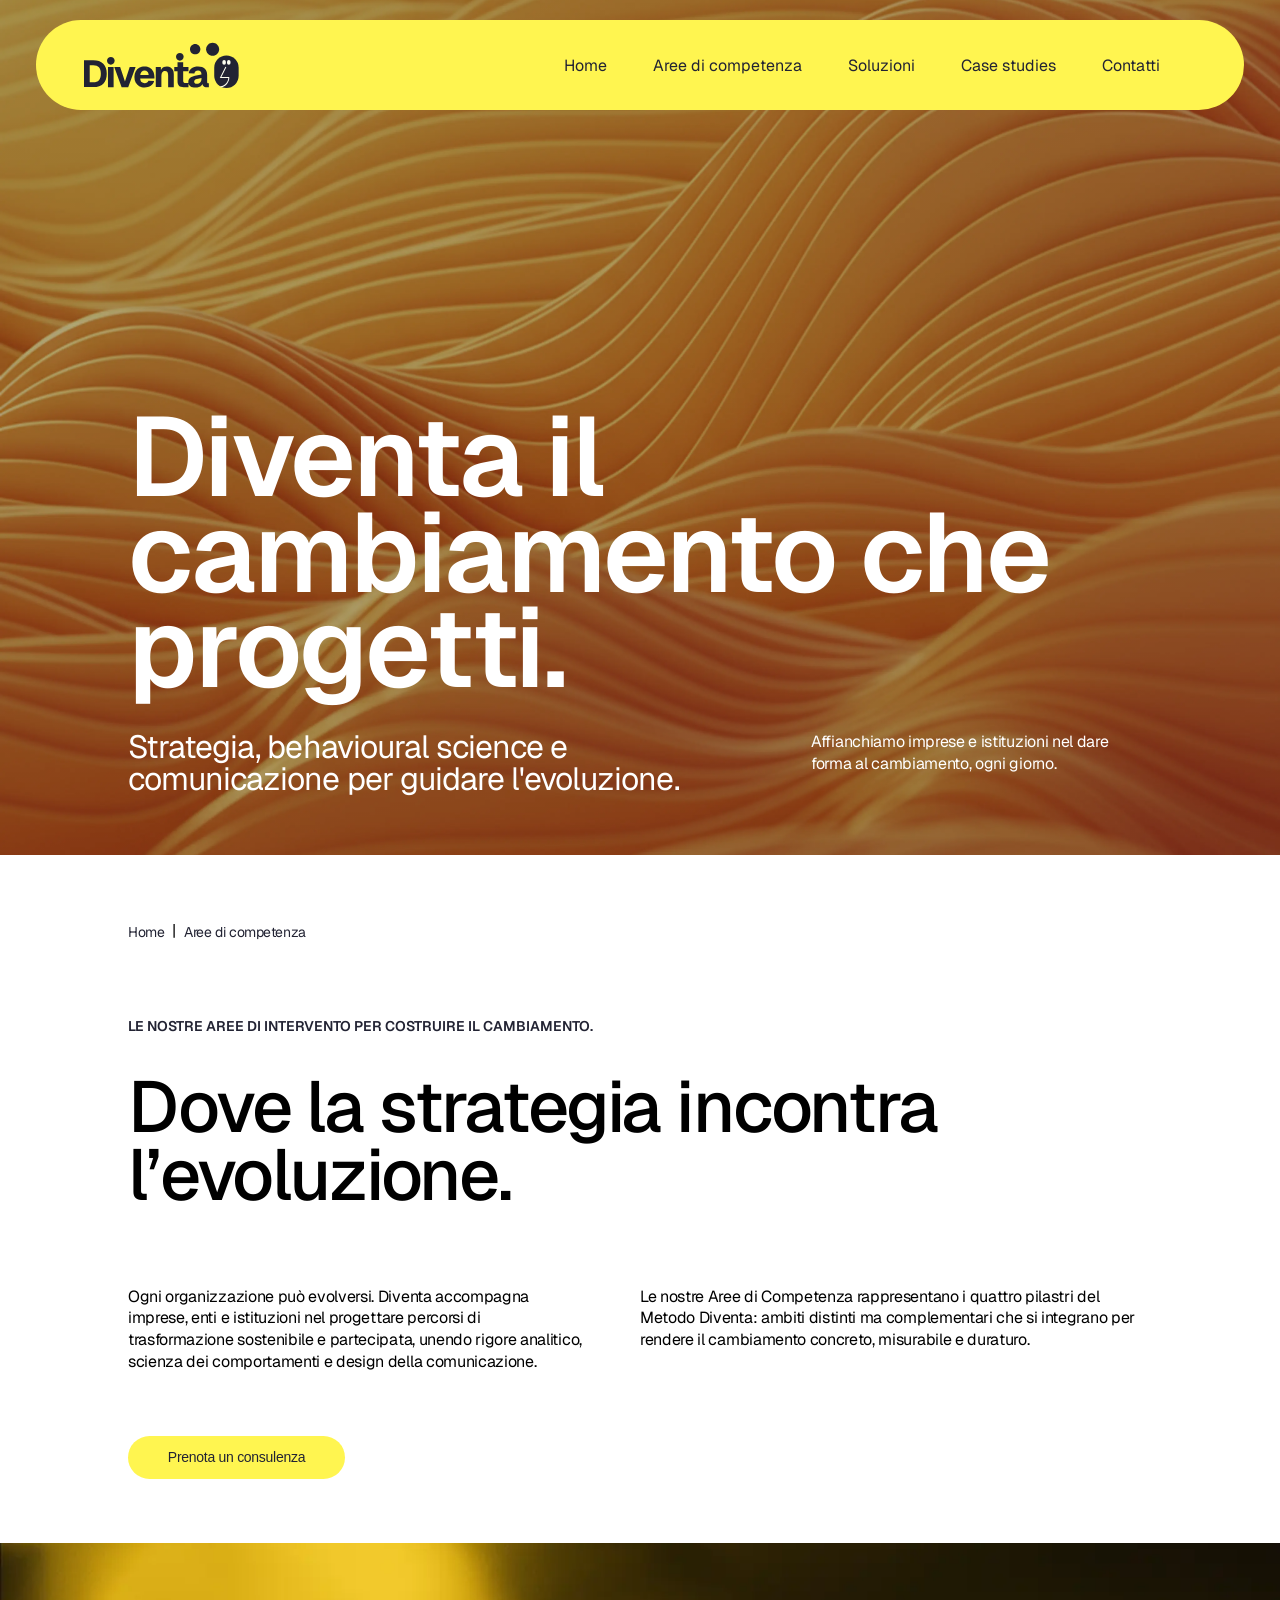
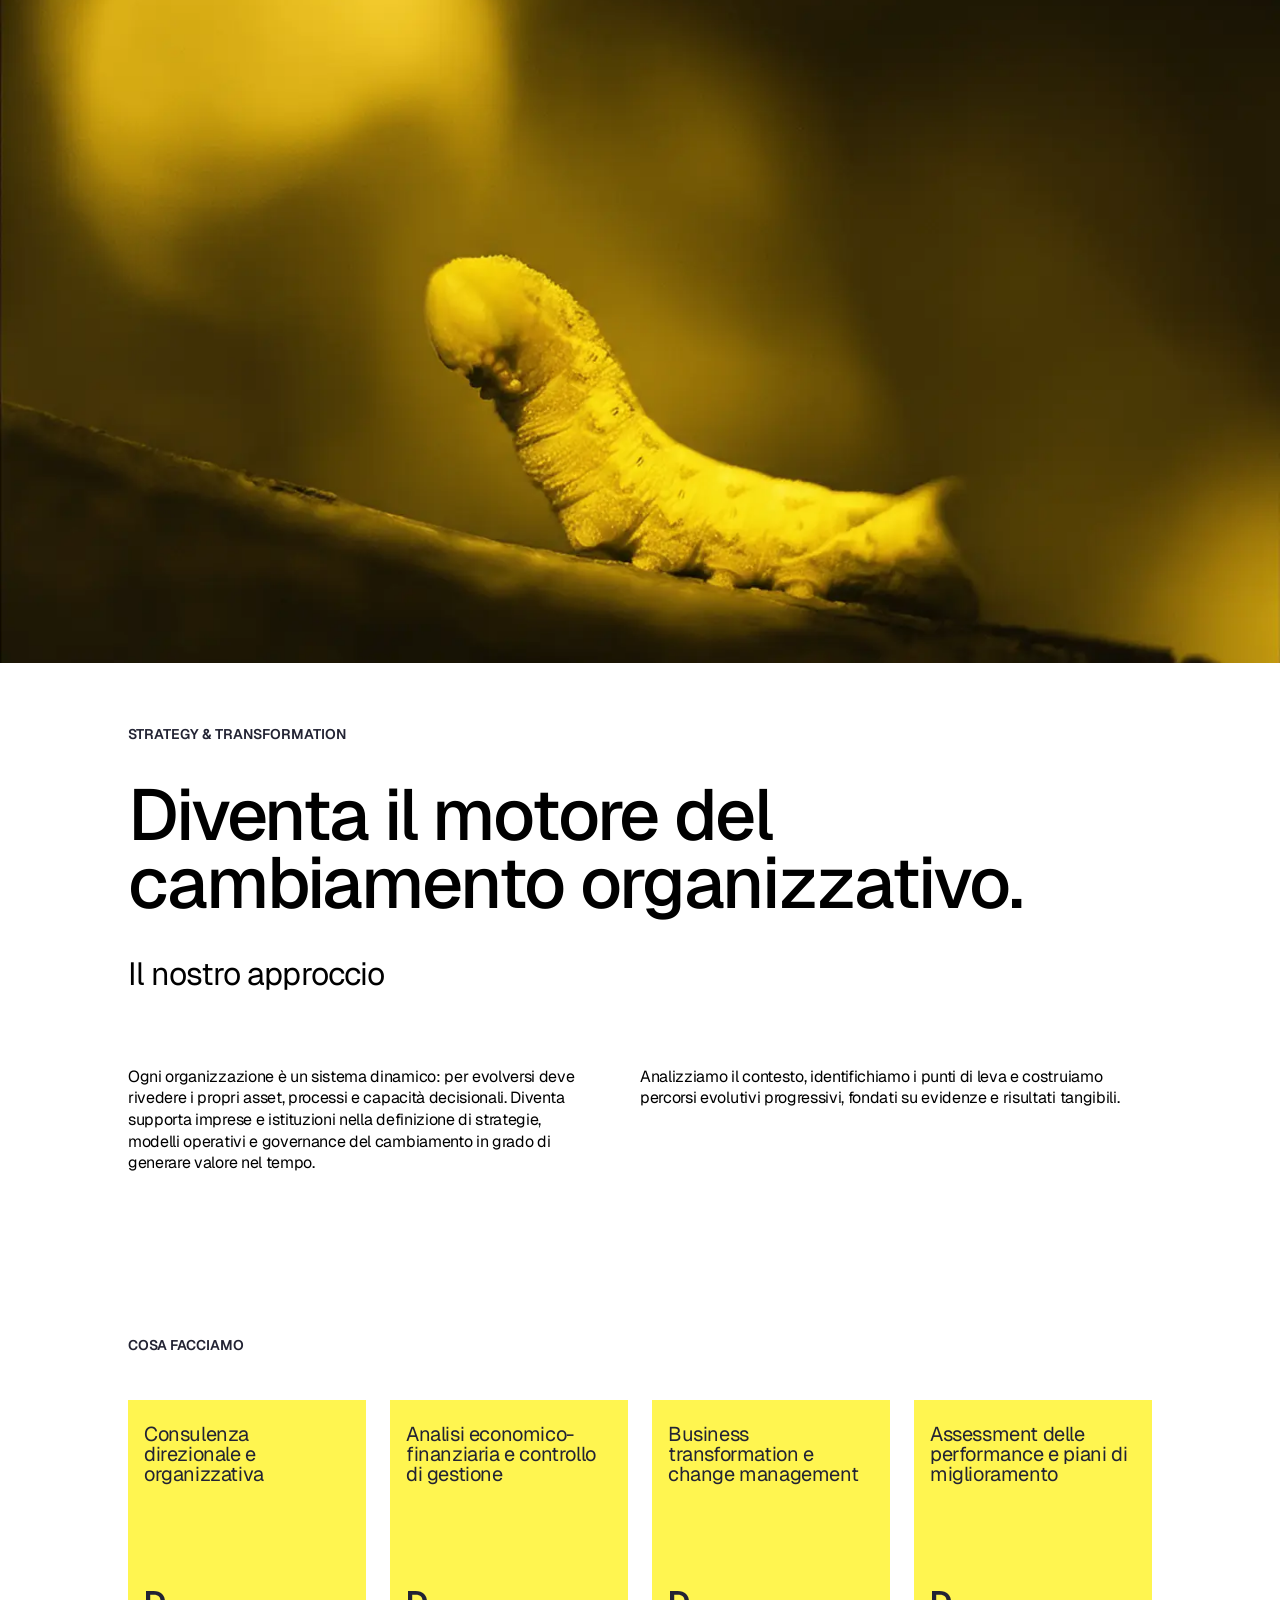
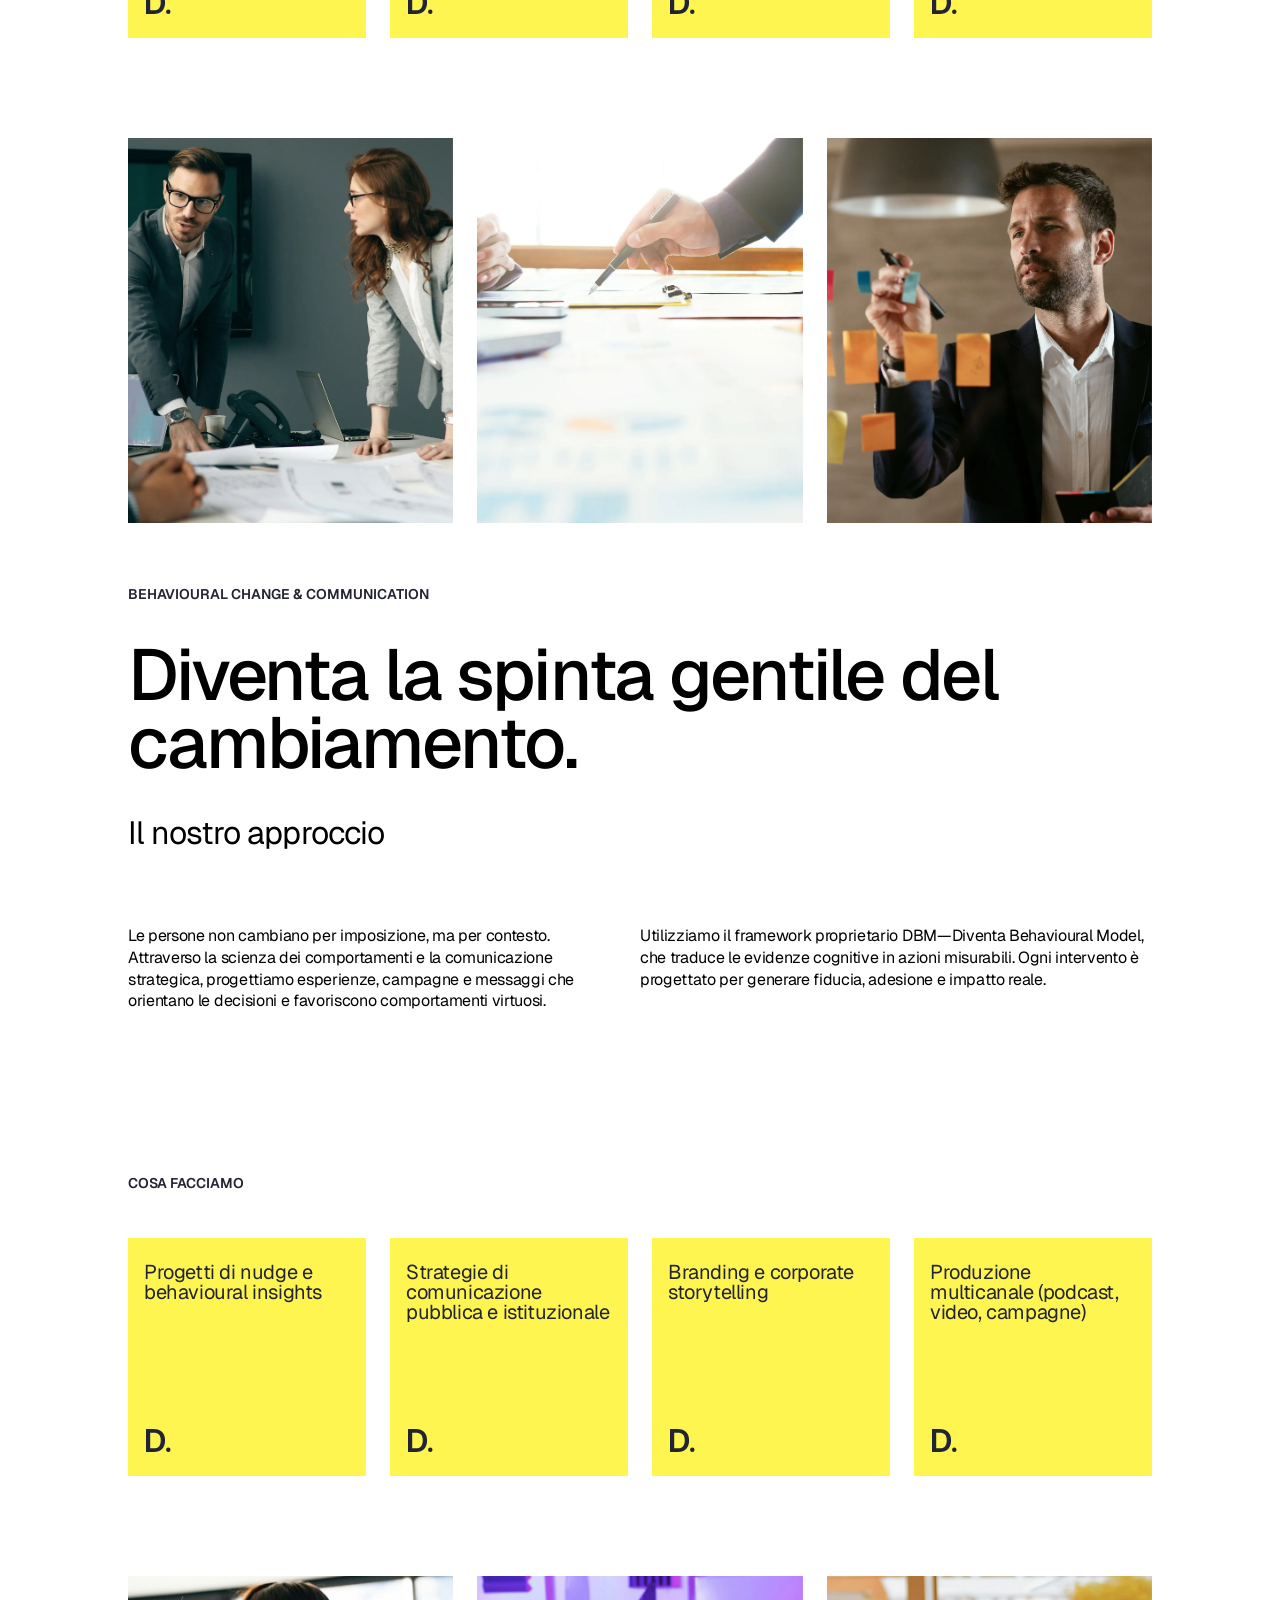
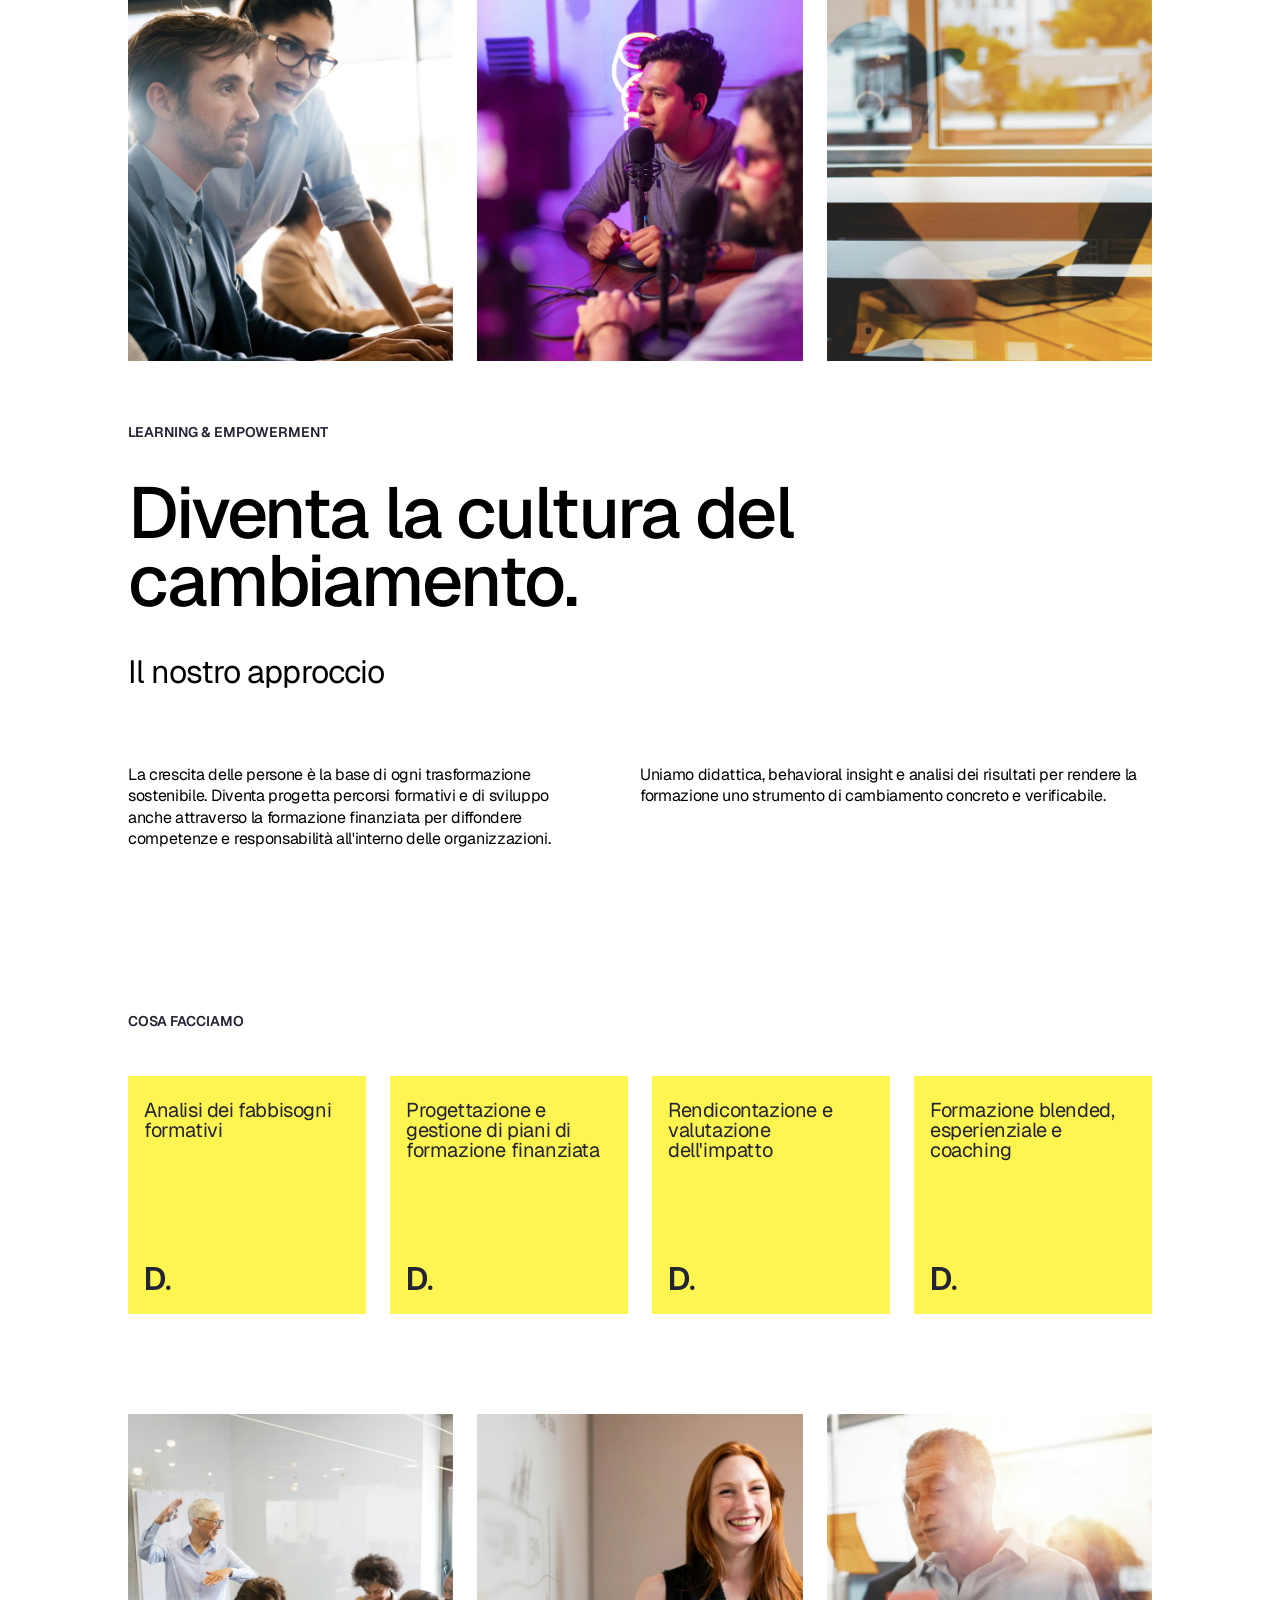
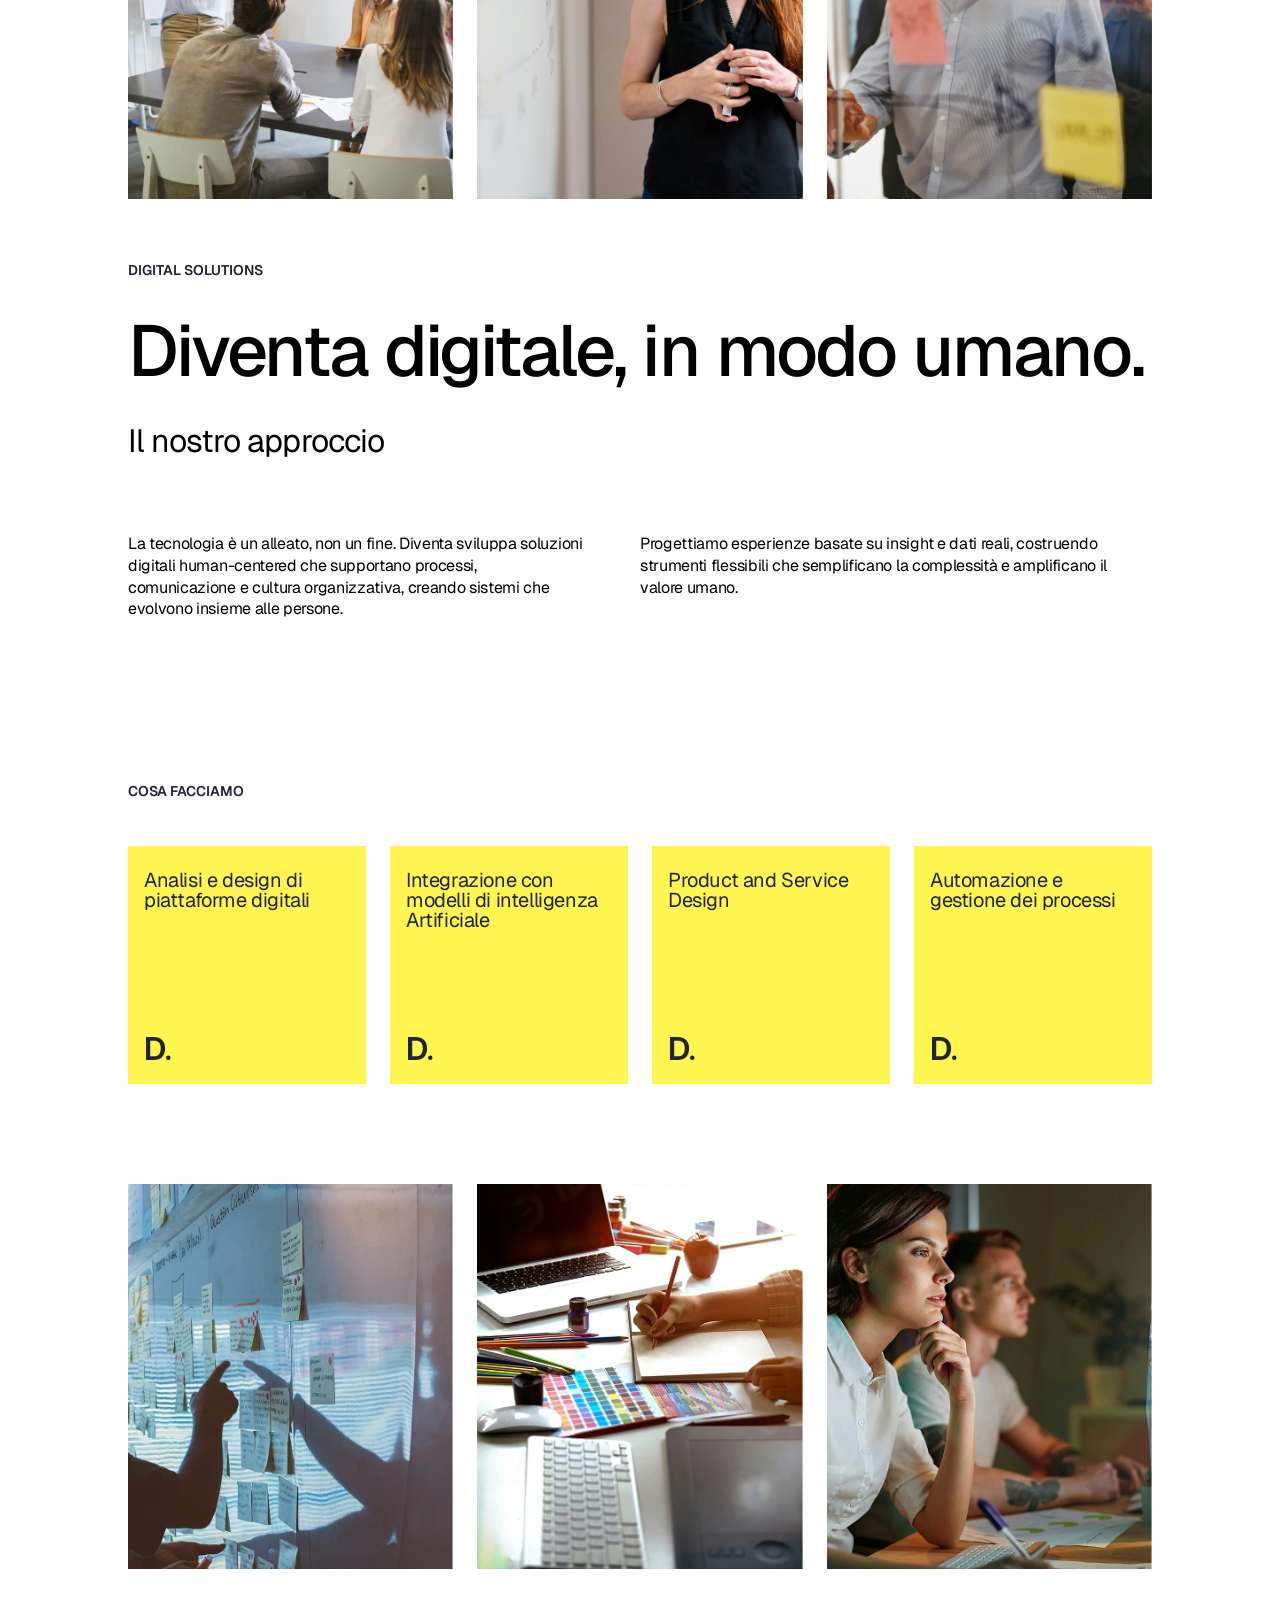
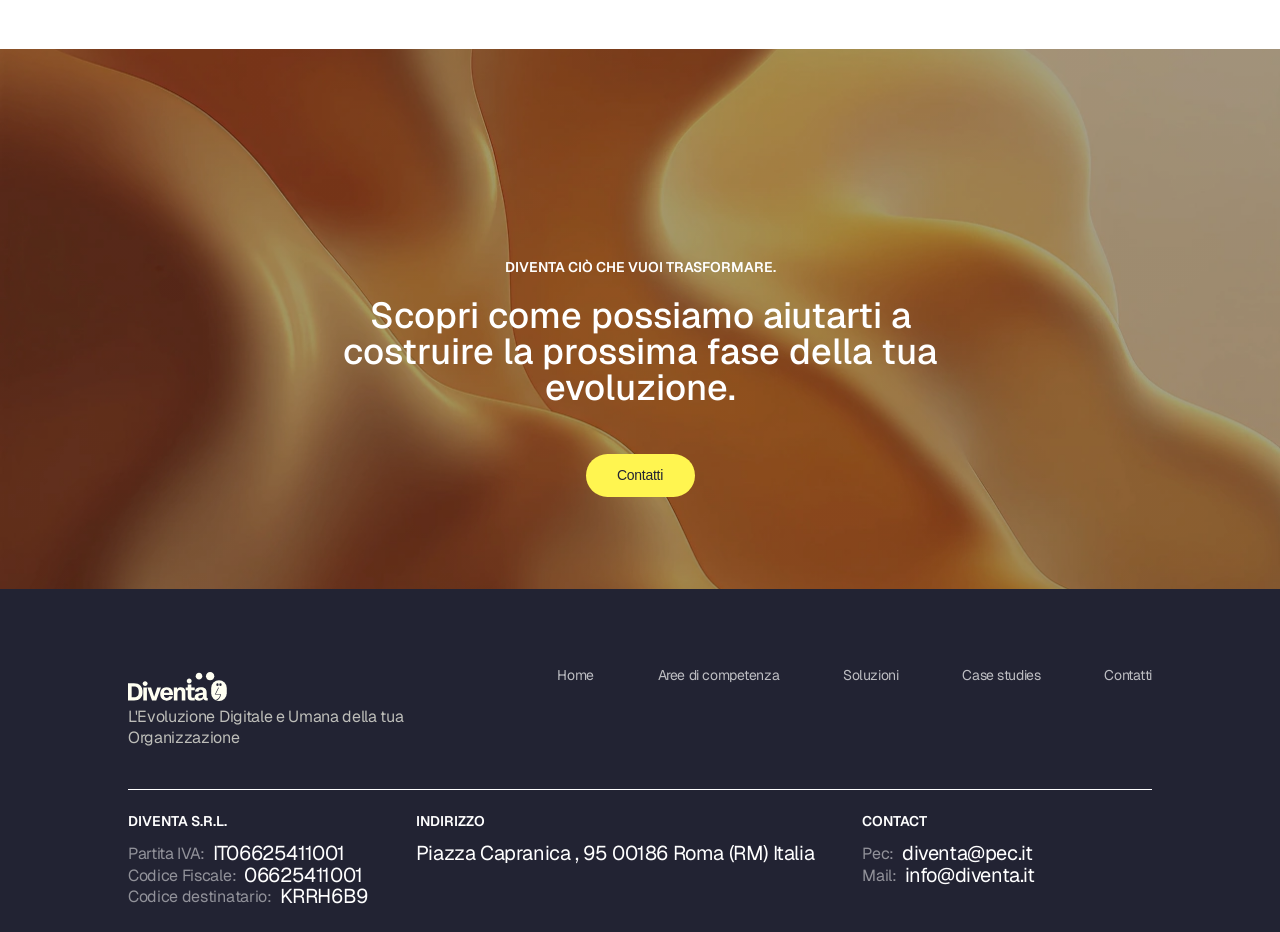
==== aree-di-competenza.html @ 54fd553e "new pages" ====
<!doctype html>
<html lang="it">
    <head>
        <meta charset="UTF-8" />
        <meta name="viewport" content="width=device-width, initial-scale=1.0" />
        <link rel="stylesheet" href="./css/style.css" />
        <title>Aree di Competenza — Diventa</title>
    </head>
    <body>
        <div class="header-wrapper">
            <header class="header">
                <div class="header__content">
                    <di class="header__logo">
                        <img src="./img/Logo.svg" />
                    </di>
                    <div class="header__menu">
                        <nav>
                            <a class="desktop-menu" href="index.html">Home</a>
                            <a
                                class="desktop-menu"
                                href="aree-di-competenza.html"
                                >Aree di competenza</a
                            >
                            <a class="desktop-menu" href="soluzioni.html">Soluzioni</a>
                            <a class="desktop-menu" href="#">Case studies</a>
                            <a class="desktop-menu" href="#">Contatti</a>
                        </nav>
                        <img
                            class="hamburger-menu"
                            src="./img/hamburger_menu.svg"
                        />
                    </div>
                </div>
            </header>
        </div>

        <main>
            <section
                class="hero"
                style="
                    background-image:
                        linear-gradient(#0000004d, #0000004d),
                        url(./img/hero_aree_competenza.webp);
                "
            >
                <div class="hero__title-wrapper">
                    <h1 class="display">
                        Diventa il cambiamento che progetti.
                    </h1>
                    <div class="hero__text">
                        <div class="hero__subtitle">
                            <h3>
                                Strategia, behavioural science e comunicazione
                                per guidare l'evoluzione.
                            </h3>
                        </div>
                        <div class="hero__description">
                            <p>
                                Affianchiamo imprese e istituzioni nel dare
                                forma al cambiamento, ogni giorno.
                            </p>
                        </div>
                    </div>
                </div>
            </section>

            <!-- Breadcrumb -->
            <section class="container breadcrumb">
                <a href="index.html" class="link">Home</a>
                <span>&nbsp;|&nbsp;</span>
                <a href="aree-di-competenza.html" class="link"
                    >Aree di competenza</a
                >
            </section>

            <!-- Editorial Intro -->
            <section class="container editorial-intro">
                <label class="eyebrow">
                    Le nostre aree di intervento per costruire il cambiamento.
                </label>
                <h1>Dove la strategia incontra l’evoluzione.</h1>
                <div class="editorial-intro__body">
                    <p class="editorial-intro__lead">
                        Ogni organizzazione può evolversi. Diventa accompagna
                        imprese, enti e istituzioni nel progettare percorsi di
                        trasformazione sostenibile e partecipata, unendo rigore
                        analitico, scienza dei comportamenti e design della
                        comunicazione.
                    </p>
                    <p class="editorial-intro__detail">
                        Le nostre Aree di Competenza rappresentano i quattro
                        pilastri del Metodo Diventa: ambiti distinti ma
                        complementari che si integrano per rendere il
                        cambiamento concreto, misurabile e duraturo.
                    </p>
                </div>
                <button class="btn btn--primary">Prenota un consulenza</button>
            </section>
            <!--immagine divisoria-->
            <img
                class="divider-image divider-image--bottom"
                src="./img/Media_divided_Section2.webp"
            />
            <!-- Editorial Intro 2 -->
            <section class="container editorial-intro">
                <label class="eyebrow"> Strategy & Transformation </label>
                <h1>Diventa il motore del cambiamento organizzativo.</h1>
                <h3>Il nostro approccio</h3>
                <div class="editorial-intro__body">
                    <p class="editorial-intro__lead">
                        Ogni organizzazione è un sistema dinamico: per evolversi
                        deve rivedere i propri asset, processi e capacità
                        decisionali. Diventa supporta imprese e istituzioni
                        nella definizione di strategie, modelli operativi e
                        governance del cambiamento in grado di generare valore
                        nel tempo.
                    </p>
                    <p class="editorial-intro__detail">
                        Analizziamo il contesto, identifichiamo i punti di leva
                        e costruiamo percorsi evolutivi progressivi, fondati su
                        evidenze e risultati tangibili.
                    </p>
                </div>
            </section>

            <!-- Cards -->
            <section class="strategy strategy--white">
                <div class="strategy__content">
                    <label class="eyebrow">Cosa facciamo</label>
                    <div class="strategy__cards">
                        <div class="card card-yellow">
                            <h4>Consulenza direzionale e organizzativa</h4>
                            <img
                                src="./img/icond.svg"
                                class="card-yellow__icon"
                            />
                        </div>
                        <div class="card card-yellow">
                            <h4>
                                Analisi economico-finanziaria e controllo di
                                gestione
                            </h4>
                            <img
                                src="./img/icond.svg"
                                class="card-yellow__icon"
                            />
                        </div>
                        <div class="card card-yellow">
                            <h4>Business transformation e change management</h4>
                            <img
                                src="./img/icond.svg"
                                class="card-yellow__icon"
                            />
                        </div>
                        <div class="card card-yellow">
                            <h4>
                                Assessment delle performance e piani di
                                miglioramento
                            </h4>
                            <img
                                src="./img/icond.svg"
                                class="card-yellow__icon"
                            />
                        </div>
                    </div>
                </div>
            </section>
            <!-- Photo Cards -->
            <div class="photo-cards">
                <img src="./img/card1.webp" class="photo-cards__img" />
                <img src="./img/card2.webp" class="photo-cards__img" />
                <img src="./img/card3.webp" class="photo-cards__img" />
            </div>
            <!-- Editorial Intro 3 -->
            <section class="container editorial-intro">
                <label class="eyebrow"
                    >Behavioural Change & Communication</label
                >
                <h1>Diventa la spinta gentile del cambiamento.</h1>
                <h3>Il nostro approccio</h3>
                <div class="editorial-intro__body">
                    <p class="editorial-intro__lead">
                        Le persone non cambiano per imposizione, ma per
                        contesto. Attraverso la scienza dei comportamenti e la
                        comunicazione strategica, progettiamo esperienze,
                        campagne e messaggi che orientano le decisioni e
                        favoriscono comportamenti virtuosi.
                    </p>
                    <p class="editorial-intro__detail">
                        Utilizziamo il framework proprietario DBM—Diventa
                        Behavioural Model, che traduce le evidenze cognitive in
                        azioni misurabili. Ogni intervento è progettato per
                        generare fiducia, adesione e impatto reale.
                    </p>
                </div>
            </section>

            <!-- Cards 3 -->
            <section class="strategy strategy--white">
                <div class="strategy__content">
                    <label class="eyebrow">Cosa facciamo</label>
                    <div class="strategy__cards">
                        <div class="card card-yellow">
                            <h4>Progetti di nudge e behavioural insights</h4>
                            <img
                                src="./img/icond.svg"
                                class="card-yellow__icon"
                            />
                        </div>
                        <div class="card card-yellow">
                            <h4>
                                Strategie di comunicazione pubblica e
                                istituzionale
                            </h4>
                            <img
                                src="./img/icond.svg"
                                class="card-yellow__icon"
                            />
                        </div>
                        <div class="card card-yellow">
                            <h4>Branding e corporate storytelling</h4>
                            <img
                                src="./img/icond.svg"
                                class="card-yellow__icon"
                            />
                        </div>
                        <div class="card card-yellow">
                            <h4>
                                Produzione multicanale (podcast, video,
                                campagne)
                            </h4>
                            <img
                                src="./img/icond.svg"
                                class="card-yellow__icon"
                            />
                        </div>
                    </div>
                </div>
            </section>

            <!-- Photo Cards 3 -->
            <div class="photo-cards">
                <img src="./img/card4.webp" class="photo-cards__img" />
                <img
                    src="./img/card5.webp"
                    class="photo-cards__img photo-cards__img--center"
                />
                <img
                    src="./img/card6.webp"
                    class="photo-cards__img photo-cards__img--center"
                />
            </div>

            <!-- Editorial Intro 4 -->
            <section class="container editorial-intro">
                <label class="eyebrow">Learning & Empowerment</label>
                <h1>Diventa la cultura del cambiamento.</h1>
                <h3>Il nostro approccio</h3>
                <div class="editorial-intro__body">
                    <p class="editorial-intro__lead">
                        La crescita delle persone è la base di ogni
                        trasformazione sostenibile. Diventa progetta percorsi
                        formativi e di sviluppo anche attraverso la formazione
                        finanziata per diffondere competenze e responsabilità
                        all'interno delle organizzazioni.
                    </p>
                    <p class="editorial-intro__detail">
                        Uniamo didattica, behavioral insight e analisi dei
                        risultati per rendere la formazione uno strumento di
                        cambiamento concreto e verificabile.
                    </p>
                </div>
            </section>

            <!-- Cards 4 -->
            <section class="strategy strategy--white">
                <div class="strategy__content">
                    <label class="eyebrow">Cosa facciamo</label>
                    <div class="strategy__cards">
                        <div class="card card-yellow">
                            <h4>Analisi dei fabbisogni formativi</h4>
                            <img
                                src="./img/icond.svg"
                                class="card-yellow__icon"
                            />
                        </div>
                        <div class="card card-yellow">
                            <h4>
                                Progettazione e gestione di piani di formazione
                                finanziata
                            </h4>
                            <img
                                src="./img/icond.svg"
                                class="card-yellow__icon"
                            />
                        </div>
                        <div class="card card-yellow">
                            <h4>Rendicontazione e valutazione dell'impatto</h4>
                            <img
                                src="./img/icond.svg"
                                class="card-yellow__icon"
                            />
                        </div>
                        <div class="card card-yellow">
                            <h4>
                                Formazione blended, esperienziale e coaching
                            </h4>
                            <img
                                src="./img/icond.svg"
                                class="card-yellow__icon"
                            />
                        </div>
                    </div>
                </div>
            </section>

            <!-- Photo Cards 4 -->
            <div class="photo-cards">
                <img
                    src="./img/card7.webp"
                    class="photo-cards__img photo-cards__img--center"
                />
                <img
                    src="./img/card8.webp"
                    class="photo-cards__img photo-cards__img--center"
                />
                <img
                    src="./img/card9.webp"
                    class="photo-cards__img photo-cards__img--center"
                />
            </div>

            <!-- Editorial Intro 5 -->
            <section class="container editorial-intro">
                <label class="eyebrow">Digital Solutions</label>
                <h1>Diventa digitale, in modo umano.</h1>
                <h3>Il nostro approccio</h3>
                <div class="editorial-intro__body">
                    <p class="editorial-intro__lead">
                        La tecnologia è un alleato, non un fine. Diventa
                        sviluppa soluzioni digitali human-centered che
                        supportano processi, comunicazione e cultura
                        organizzativa, creando sistemi che evolvono insieme alle
                        persone.
                    </p>
                    <p class="editorial-intro__detail">
                        Progettiamo esperienze basate su insight e dati reali,
                        costruendo strumenti flessibili che semplificano la
                        complessità e amplificano il valore umano.
                    </p>
                </div>
            </section>

            <!-- Cards 5 -->
            <section class="strategy strategy--white">
                <div class="strategy__content">
                    <label class="eyebrow">Cosa facciamo</label>
                    <div class="strategy__cards">
                        <div class="card card-yellow">
                            <h4>Analisi e design di piattaforme digitali</h4>
                            <img
                                src="./img/icond.svg"
                                class="card-yellow__icon"
                            />
                        </div>
                        <div class="card card-yellow">
                            <h4>
                                Integrazione con modelli di intelligenza
                                Artificiale
                            </h4>
                            <img
                                src="./img/icond.svg"
                                class="card-yellow__icon"
                            />
                        </div>
                        <div class="card card-yellow">
                            <h4>Product and Service Design</h4>
                            <img
                                src="./img/icond.svg"
                                class="card-yellow__icon"
                            />
                        </div>
                        <div class="card card-yellow">
                            <h4>Automazione e gestione dei processi</h4>
                            <img
                                src="./img/icond.svg"
                                class="card-yellow__icon"
                            />
                        </div>
                    </div>
                </div>
            </section>

            <!-- Photo Cards 5 -->
            <div class="photo-cards">
                <img
                    src="./img/card10.webp"
                    class="photo-cards__img photo-cards__img--center"
                />
                <img
                    src="./img/card11.webp"
                    class="photo-cards__img photo-cards__img--center"
                />
                <img
                    src="./img/card12.webp"
                    class="photo-cards__img photo-cards__img--center"
                />
            </div>

            <!-- CTA Case Studies -->
            <section class="cta-banner cta-banner--alt">
                <div class="container cta-banner__content">
                    <label>Diventa ciò che vuoi trasformare.</label>
                    <h2>
                        Scopri come possiamo aiutarti a costruire la prossima
                        fase della tua evoluzione.
                    </h2>
                    <button class="btn btn--primary">Contatti</button>
                </div>
            </section>
        </main>

        <footer class="footer">
            <div class="container footer-top">
                <div class="footer-logo">
                    <img src="./img/Logobianco.svg" alt="Diventa logo" />
                    <p>
                        L'Evoluzione Digitale e Umana della tua Organizzazione
                    </p>
                </div>
                <nav class="footer-nav">
                    <a href="index.html" class="link">Home</a>
                    <a href="aree-di-competenza.html" class="link"
                        >Aree di competenza</a
                    >
                    <a href="soluzioni.html" class="link">Soluzioni</a>
                    <a href="#" class="link">Case studies</a>
                    <a href="#" class="link">Contatti</a>
                </nav>
            </div>
            <div class="container footer-bottom">
                <div class="footer-info__company">
                    <label>DIVENTA S.R.L.</label>
                    <div class="footer-info__vat">
                        <p>Partita IVA:</p>
                        <h4>IT06625411001</h4>
                    </div>
                    <div class="footer-info__tax-code">
                        <p>Codice Fiscale:</p>
                        <h4>06625411001</h4>
                    </div>
                    <div class="footer-info__recipient-code">
                        <p>Codice destinatario:</p>
                        <h4>KRRH6B9</h4>
                    </div>
                </div>
                <div class="footer-info__address">
                    <label>INDIRIZZO</label>
                    <h4>Piazza Capranica , 95 00186 Roma (RM) Italia</h4>
                </div>
                <div class="footer-info__contact">
                    <label>CONTACT</label>
                    <div class="footer-info__pec">
                        <p>Pec:</p>
                        <h4>diventa@pec.it</h4>
                    </div>
                    <div class="footer-info__email">
                        <p>Mail:</p>
                        <h4>info@diventa.it</h4>
                    </div>
                </div>
            </div>
        </footer>
    </body>
</html>
---- css/style.css ----
/* ==================== FONT ==================== */
@import url("https://fonts.googleapis.com/css2?family=Geist:wght@100..900&display=swap");

/* ==================== VARIABILI ==================== */
:root {
    --color-dark: #222333;
    --color-yellow: #fff550;
    --color-cream: #fffff2;
    --color-light-gray: #f5f5f5;
    --color-border: #e0e0e0;

    --max-width-content: 1228px;
    --max-width-header: 1440px;

    --padding-section: 24px;

    --radius-btn: 24px;
    --radius-pill: 40px;
}

/* ==================== RESET ==================== */
* {
    margin: 0;
    padding: 0;
    box-sizing: border-box;
}

body {
    font-family: "Geist", sans-serif;
}

/* ==================== TIPOGRAFIA — Mobile first (base) ==================== */
.display {
    font-weight: 600;
    font-size: 48px;
    line-height: 85%;
    letter-spacing: -0.02em;
}

h1 {
    font-weight: 500;
    font-size: 48px;
    line-height: 95%;
    letter-spacing: -0.06em;
}

h2 {
    font-weight: 500;
    font-size: 36px;
    line-height: 98%;
    letter-spacing: 0;
}

h3 {
    font-weight: 400;
    font-size: 22px;
    line-height: 100%;
    letter-spacing: -0.03em;
}

h4 {
    font-weight: 400;
    font-size: 16px;
    line-height: 100%;
    letter-spacing: -0.05em;
}

p {
    font-weight: 400;
    font-size: 16px;
    line-height: 135%;
    letter-spacing: -0.02em;
}

label {
    font-weight: 600;
    font-size: 10px;
    line-height: 100%;
    letter-spacing: 0;
    text-transform: uppercase;
}

button {
    font-weight: 400;
    font-size: 14px;
    line-height: 120%;
    letter-spacing: -0.02em;
}

.link {
    font-weight: 400;
    font-size: 10px;
    line-height: 95%;
    letter-spacing: -0.03em;
}

/* Tipografia — Tablet */
@media (min-width: 768px) {
    .display {
        font-size: 72px;
        line-height: 95%;
        letter-spacing: -0.03em;
    }
    h1 {
        font-size: 64px;
        line-height: 95%;
        letter-spacing: -0.03em;
    }
    h2 {
        font-size: 32px;
        line-height: 100%;
    }
    h3 {
        font-size: 26px;
    }
    h4 {
        font-weight: 400;
        font-size: 20px;
        line-height: 100%;
        letter-spacing: -0.02em;
    }
    h5 {
        font-weight: 400;
        font-size: 12px;
        line-height: 100%;
        letter-spacing: -0.02em;
    }
    h6 {
        font-weight: 600;
        font-size: 14px;
        line-height: 100%;
        letter-spacing: 0;
        text-transform: uppercase;
    }
    label {
        font-size: 14px;
    }
    button {
        font-weight: 600;
        font-size: 16px;
    }
    .link {
        font-size: 13px;
    }
}

/* Tipografia — Desktop */
@media (min-width: 1024px) {
    .display {
        font-size: 112px;
        line-height: 85%;
        letter-spacing: -0.02em;
    }
    h1 {
        font-size: 72px;
    }
    h2 {
        font-size: 64px;
    }
    h3 {
        font-weight: 400;
        font-size: 32px;
    }
    h4 {
        font-size: 20px;
    }
    h5 {
        font-size: 12px;
    }
    .link {
        font-size: 14px;
    }
}

/* ==================== UTILITY ==================== */

/* Contenitore centrato con larghezza massima */
.container {
    width: 80vw;
    max-width: var(--max-width-content);
    margin: 0 auto;
}

/* Bottone base */
.btn {
    padding: 13px 24px;
    border: none;
    border-radius: var(--radius-btn);
    cursor: pointer;
    font-weight: 400;
    font-size: 14px;
}

.btn--primary {
    background-color: var(--color-yellow);
    color: var(--color-dark);
}

.btn--light {
    background-color: white;
    color: var(--color-dark);
}

/* Etichetta sopra i titoli */
.eyebrow {
    color: var(--color-dark);
}

/* ==================== HEADER ==================== */
.header-wrapper {
    width: 100%;
    padding: 20px 36px;
    position: fixed;
    z-index: 1000;
    display: flex;
    justify-content: center;
}

.header {
    background-color: var(--color-yellow);
    width: 100%;
    max-width: var(--max-width-header);
    height: 90px;
    border-radius: 49px;
    display: flex;
    flex-direction: row;
    top: 20px;
}

.header__content {
    width: 100%;
    display: flex;
    align-items: center;
    padding: 0 48px;
}

.header__logo {
    display: inline-block;
}

a {
    color: var(--color-dark);
    text-decoration: none;
}

/* Header — Mobile/Tablet (sotto 1024px) */
@media (max-width: 1023px) {
    .desktop-menu {
        display: none;
    }
    .header__menu {
        display: flex;
        flex-direction: row-reverse;
        flex-grow: 1;
    }
}

/* Header — Desktop */
@media (min-width: 1024px) {
    .hamburger-menu {
        display: none;
    }
    .header__menu {
        flex-grow: 1;
    }
    .header__menu nav {
        display: flex;
        flex-direction: row;
        justify-content: flex-end;
        width: 100%;
        gap: 46px;
        padding-right: 36px;
    }
}

/* ==================== HERO ==================== */
.hero {
    background-image:
        linear-gradient(#0000004d, #0000004d), url(../img/header_bg.webp);
    width: 100%;
    height: 95vh;
    min-height: 600px;
    background-size: cover;
    background-position: center;
    background-repeat: no-repeat;
    display: flex;
    flex-direction: column;
    justify-content: flex-end;
    align-items: center;
    padding-bottom: 60px;
}

.hero__title-wrapper {
    width: 80vw;
    max-width: var(--max-width-content);
}

.hero .display {
    color: white;
}

.hero__text {
    display: flex;
    flex-direction: column;
    gap: 12px;
    margin-top: 36px;
}

.hero__subtitle {
    color: white;
}

.hero__description {
    color: white;
}

/* Hero — Tablet */
@media (min-width: 768px) {
    .hero__text {
        gap: 24px;
    }
    .hero__description {
        width: 60%;
    }
}

/* Hero — Desktop */
@media (min-width: 1024px) {
    .hero__text {
        flex-direction: row;
    }
    .hero__subtitle {
        padding-right: 106px;
    }
}

/* ==================== EDITORIAL INTRO ==================== */
.editorial-intro {
    padding-top: 60px;
    padding-bottom: 60px;
    display: flex;
    flex-direction: column;
    gap: 24px;
}

.editorial-intro__body {
    display: flex;
    flex-direction: column;
}

.editorial-intro__lead {
    margin-top: 36px;
}

.editorial-intro__detail {
    margin-top: 60px;
}

.editorial-intro .btn {
    width: 217px;
    margin-top: 24px;
}

/* Editorial Intro — Tablet */
@media (min-width: 768px) {
    .editorial-intro {
        padding-top: 80px;
        padding-bottom: 80px;
        gap: 32px;
    }
    .editorial-intro__body {
        flex-direction: row;
    }
    .editorial-intro__lead {
        width: 50%;
        padding-right: 56px;
    }
    .editorial-intro__detail {
        margin-top: 36px;
        width: 50%;
    }
}

/* Editorial Intro — Desktop */
@media (min-width: 1024px) {
    .editorial-intro {
        padding-top: 64px;
        padding-bottom: 64px;
        gap: 40px;
    }
    .editorial-intro h2 {
        max-width: 70%;
    }
}

/* ==================== IMMAGINE DIVISORIA ==================== */
.divider-image--bottom {
    object-position: bottom;
}

.divider-image {
    width: 100%;
    height: 720px;
    object-fit: cover;
    object-position: center;
    display: block;
}

.divider-image--contained {
    width: 80vw;
    max-width: var(--max-width-content);
    margin: 0 auto;
    height: auto;
    object-fit: unset;
}

/* ==================== PHOTO PAIR ==================== */
.photo-pair {
    display: grid;
    grid-template-columns: 1fr;
    gap: 20px;
    width: 80vw;
    max-width: var(--max-width-content);
    margin: 0 auto;
}

.photo-pair__img {
    width: 100%;
    height: 300px;
    object-fit: cover;
    display: block;
}

@media (min-width: 768px) {
    .photo-pair {
        grid-template-columns: 1fr 1fr;
        gap: 24px;
    }

    .photo-pair__img {
        height: 550px;
    }
}

@media (min-width: 1024px) {
    .photo-pair__img {
        height: 588px;
    }
}

/* ==================== STRATEGY ==================== */
.strategy {
    width: 100%;
    background-color: var(--color-yellow);
    display: flex;
    justify-content: center;
}

.strategy__content {
    width: 80vw;
    max-width: var(--max-width-content);
    margin: 60px auto;
    display: flex;
    flex-direction: column;
    gap: 32px;
}

.strategy__header {
    display: flex;
    flex-direction: column;
    gap: 24px;
}

.strategy__header h2 {
    color: var(--color-dark);
}

.strategy__header .btn {
    width: 175px;
    padding: 16px 24px;
    border-radius: var(--radius-pill);
    align-self: flex-start;
}

.strategy__description {
    color: var(--color-dark);
    max-width: 900px;
}

.strategy__cards {
    display: grid;
    grid-template-columns: repeat(2, 1fr);
    gap: 20px;
}

.card {
    padding: 24px 16px;
    display: flex;
    flex-direction: column;
    gap: 16px;
    aspect-ratio: 1 / 1;
    width: 100%;
    align-self: start;
    min-width: 0;
}

.card-dark {
    background-color: var(--color-dark);
    color: white;
}

.card-light {
    background-color: var(--color-light-gray);
    color: var(--color-dark);
}

.card-yellow {
    background-color: #fff550;
    color: var(--color-dark);
}

.strategy--white {
    background-color: #fff;
}

.strategy--white .strategy__cards {
    grid-template-columns: 1fr;
}

@media (min-width: 768px) {
    .strategy--white .strategy__cards {
        grid-template-columns: repeat(2, 1fr);
    }

    .strategy--white .strategy__cards--3col {
        grid-template-columns: repeat(3, 1fr);
    }
}

@media (min-width: 1024px) {
    .strategy--white .strategy__cards {
        grid-template-columns: repeat(4, 1fr);
    }

    .strategy--white .strategy__cards--3col {
        grid-template-columns: repeat(3, 1fr);
    }
}

.photo-cards {
    display: grid;
    grid-template-columns: 1fr;
    gap: 20px;
    width: 80vw;
    max-width: var(--max-width-content);
    margin: 0 auto;
}

.photo-cards__img {
    width: 100%;
    height: 225px;
    object-fit: cover;
    object-position: top;
    display: block;
}

.photo-cards__img--center {
    object-position: center;
}

@media (min-width: 768px) {
    .photo-cards {
        grid-template-columns: repeat(3, 1fr);
        gap: 24px;
    }
}

@media (min-width: 1024px) {
    .photo-cards__img {
        height: 385px;
    }
}

.card-yellow__icon {
    height: 23px;
    width: auto;
    margin-top: auto;
    align-self: flex-start;
}

.card-image {
    margin-top: auto;
    width: 100%;
    flex: 1 1 0;
    min-height: 0;
    object-fit: contain;
}

/* Strategy — Tablet */
@media (min-width: 768px) {
    .strategy__content {
        margin: 80px auto;
        gap: 40px;
    }
    .strategy__header .btn {
        width: 203px;
        font-size: 14px;
        font-weight: 400;
    }
    .card {
        height: 461px;
    }
}

/* Strategy — Desktop */
@media (min-width: 1024px) {
    .strategy__content {
        margin: 100px auto;
        gap: 48px;
    }
    .strategy__header {
        flex-direction: row;
        justify-content: space-between;
        align-items: flex-start;
    }
    .strategy__cta {
        align-self: flex-end;
    }
    .card {
        height: auto;
    }
    .strategy__header h2 {
        max-width: 60%;
    }
    .strategy__cards {
        grid-template-columns: repeat(4, 1fr);
        gap: 24px;
    }
}

/* ==================== PARTNER ==================== */
.partner {
    width: 100%;
    padding: 96px var(--padding-section);
    background-color: var(--color-cream);
    display: flex;
    flex-direction: column;
    align-items: center;
    gap: 24px;
    border-top: 1px solid var(--color-border);
    border-bottom: 1px solid var(--color-border);
}

.partner__logos {
    width: 80vw;
    max-width: var(--max-width-content);
    display: flex;
    flex-wrap: wrap;
    justify-content: space-around;
    align-items: center;
    gap: 32px;
}

/* ==================== CTA BANNER ==================== */
.cta-banner {
    width: 100%;
    height: 540px;
    background-image:
        linear-gradient(#00000059, #00000059), url(../img/insight.webp);
    background-size: cover;
    background-position: center;
    background-repeat: no-repeat;
    padding: 60px var(--padding-section);
    display: flex;
    flex-direction: column;
    align-items: center;
    gap: 40px;
    overflow: hidden;
}

.cta-banner__content {
    padding-top: 120px;
    display: flex;
    align-items: center;
    justify-content: center;
    flex-direction: column;
    text-align: center;
    gap: 24px;
    z-index: 1;
}

.cta-banner__content h2 {
    color: white;
    font-size: 24px;
}

.cta-banner__content label {
    color: white;
}

.cta-banner__content .btn {
    width: 109px;
    margin-top: 24px;
}

/* CTA Banner — Tablet */
@media (min-width: 768px) {
    .cta-banner {
        padding: 80px var(--padding-section);
        flex-direction: row;
        justify-content: space-between;
        align-items: center;
    }
    .cta-banner__content {
        max-width: 55%;
    }
    .cta-banner__content h2 {
        font-size: 36px;
    }
}

/* CTA Banner — Desktop */
@media (min-width: 1024px) {
    .cta-banner {
        padding: 100px var(--padding-section);
    }
}

.cta-banner--alt {
    margin-top: 80px;
    background-image:
        linear-gradient(#00000059, #00000059), url(../img/insight3.webp);
}

/* ==================== METHOD SECTION ==================== */
.method-section {
    display: flex;
    flex-direction: column;
    gap: 32px;
    padding-top: 64px;
    padding-bottom: 64px;
}

.method-section__number {
    display: flex;
    flex-direction: column;
    align-items: flex-start;
    gap: 16px;
}

.method-section__digit {
    font-size: 300px;
    font-weight: 200;
    line-height: 0.9;
    color: var(--color-dark);
}

.method-section__marker {
    width: 14px;
    height: 14px;
    background-color: var(--color-dark);
    display: block;
}

.method-section__content {
    display: flex;
    flex-direction: column;
    gap: 16px;
}

@media (min-width: 1024px) {
    .method-section {
        flex-direction: row;
        align-items: flex-start;
        gap: 80px;
    }

    .method-section__number {
        flex: 0 0 auto;
    }

    .method-section__digit {
        font-size: 300px;
    }

    .method-section__content {
        flex: 1;
    }
}

/* ==================== BREADCRUMB ==================== */
.breadcrumb {
    height: 100px;
    display: flex;
    align-items: flex-end;
    padding-bottom: 16px;
    gap: 4px;
}

.breadcrumb a,
.breadcrumb span {
    line-height: 1;
    display: flex;
    align-items: flex-end;
}

/* ==================== FOOTER ==================== */
.footer {
    width: 100%;
    background-color: var(--color-dark);
    color: #fff;
    padding: 48px var(--padding-section) 24px;
}

.footer-top {
    display: flex;
    flex-direction: column;
    gap: 120px;
    padding-bottom: 40px;
}

.footer-logo img {
    height: 32px;
}

.footer-logo p {
    color: var(--color-cream);
    opacity: 70%;
}

.footer-nav {
    display: flex;
    flex-direction: column;
    gap: 32px;
    color: var(--color-cream);
    opacity: 70%;
}

.footer-nav .eyebrow {
    color: rgba(255, 255, 255, 0.5);
    margin-bottom: 4px;
}

.footer-nav .link,
.footer-nav a {
    color: #fff;
}

.footer-bottom {
    border-top: 1px solid rgb(255, 255, 255);
    padding-top: 20px;
    display: flex;
    flex-direction: column;
    gap: 48px;
}

.footer-bottom > div > div {
    display: flex;
    flex-direction: row;
    gap: 8px;
}

.footer-info__company > label + *,
.footer-info__address > label + *,
.footer-info__contact > label + * {
    margin-top: 12px;
}
.footer-bottom p {
    color: rgba(255, 255, 255, 0.5);
}
/* Footer — Tablet */
@media (min-width: 768px) {
    .footer {
        padding: 60px var(--padding-section) 24px;
    }
    .footer-nav {
        flex-direction: row;
        gap: 64px;
    }
}

/* Footer — Desktop */
@media (min-width: 1024px) {
    .footer-bottom {
        flex-direction: row;
    }
    .footer {
        padding: 80px var(--padding-section) 24px;
    }
    .footer-top {
        flex-direction: row;
    }
    .footer-logo {
        flex-shrink: 1;
        min-width: 0;
    }
    .footer-nav {
        flex: 1;
        flex-shrink: 0;
        flex-wrap: nowrap;
        white-space: nowrap;
    }
}
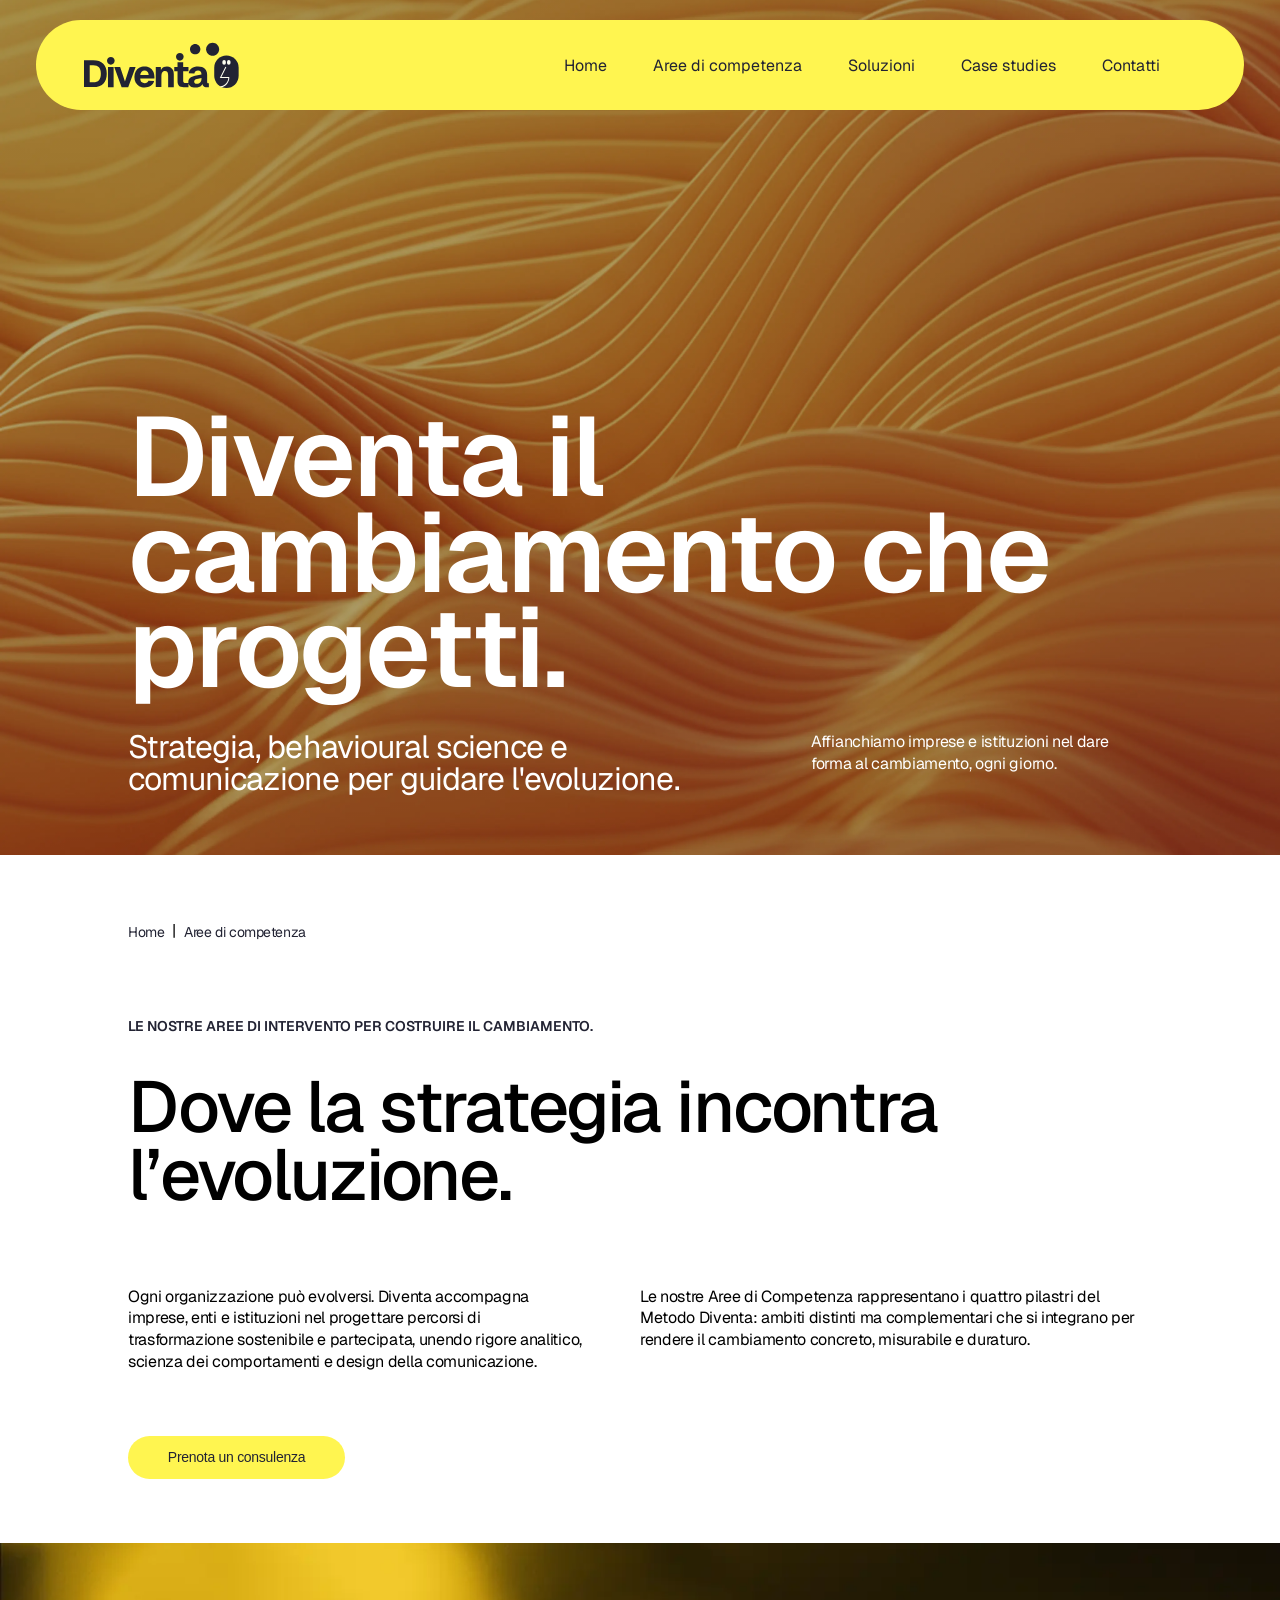
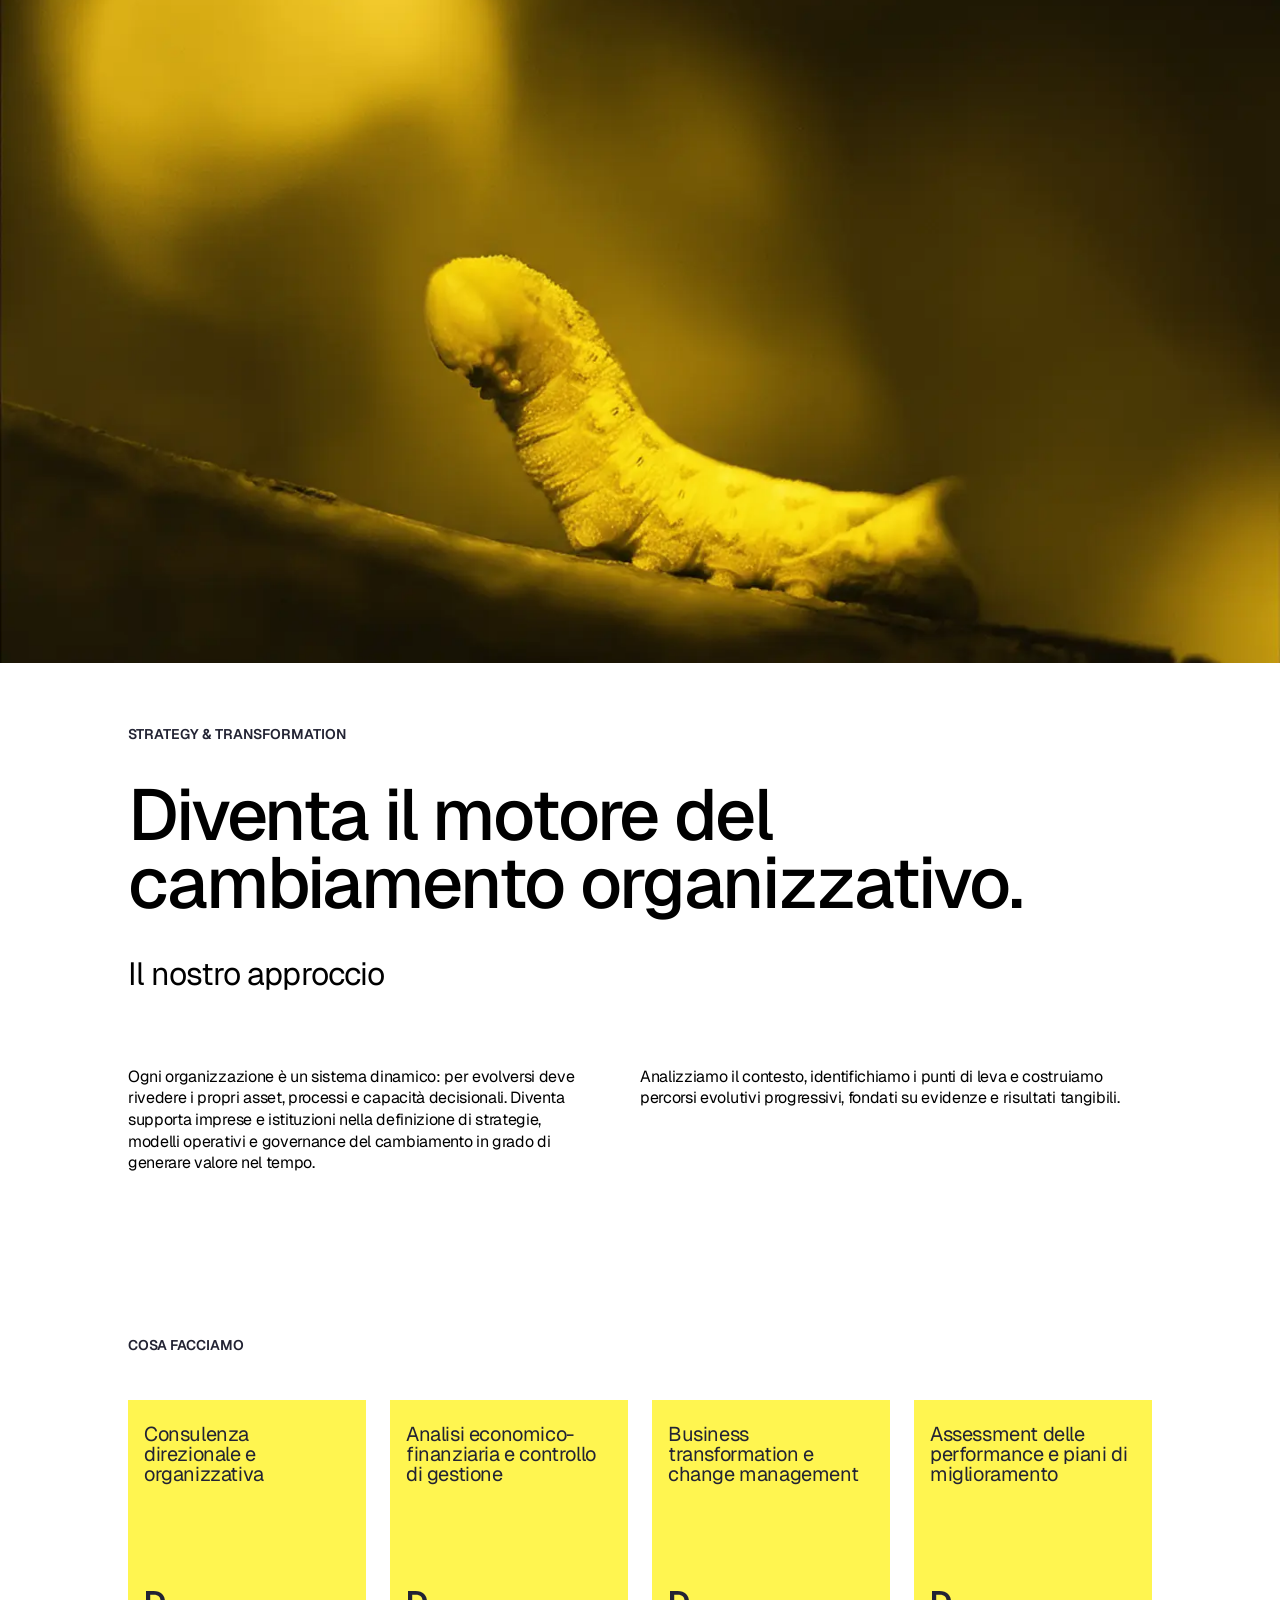
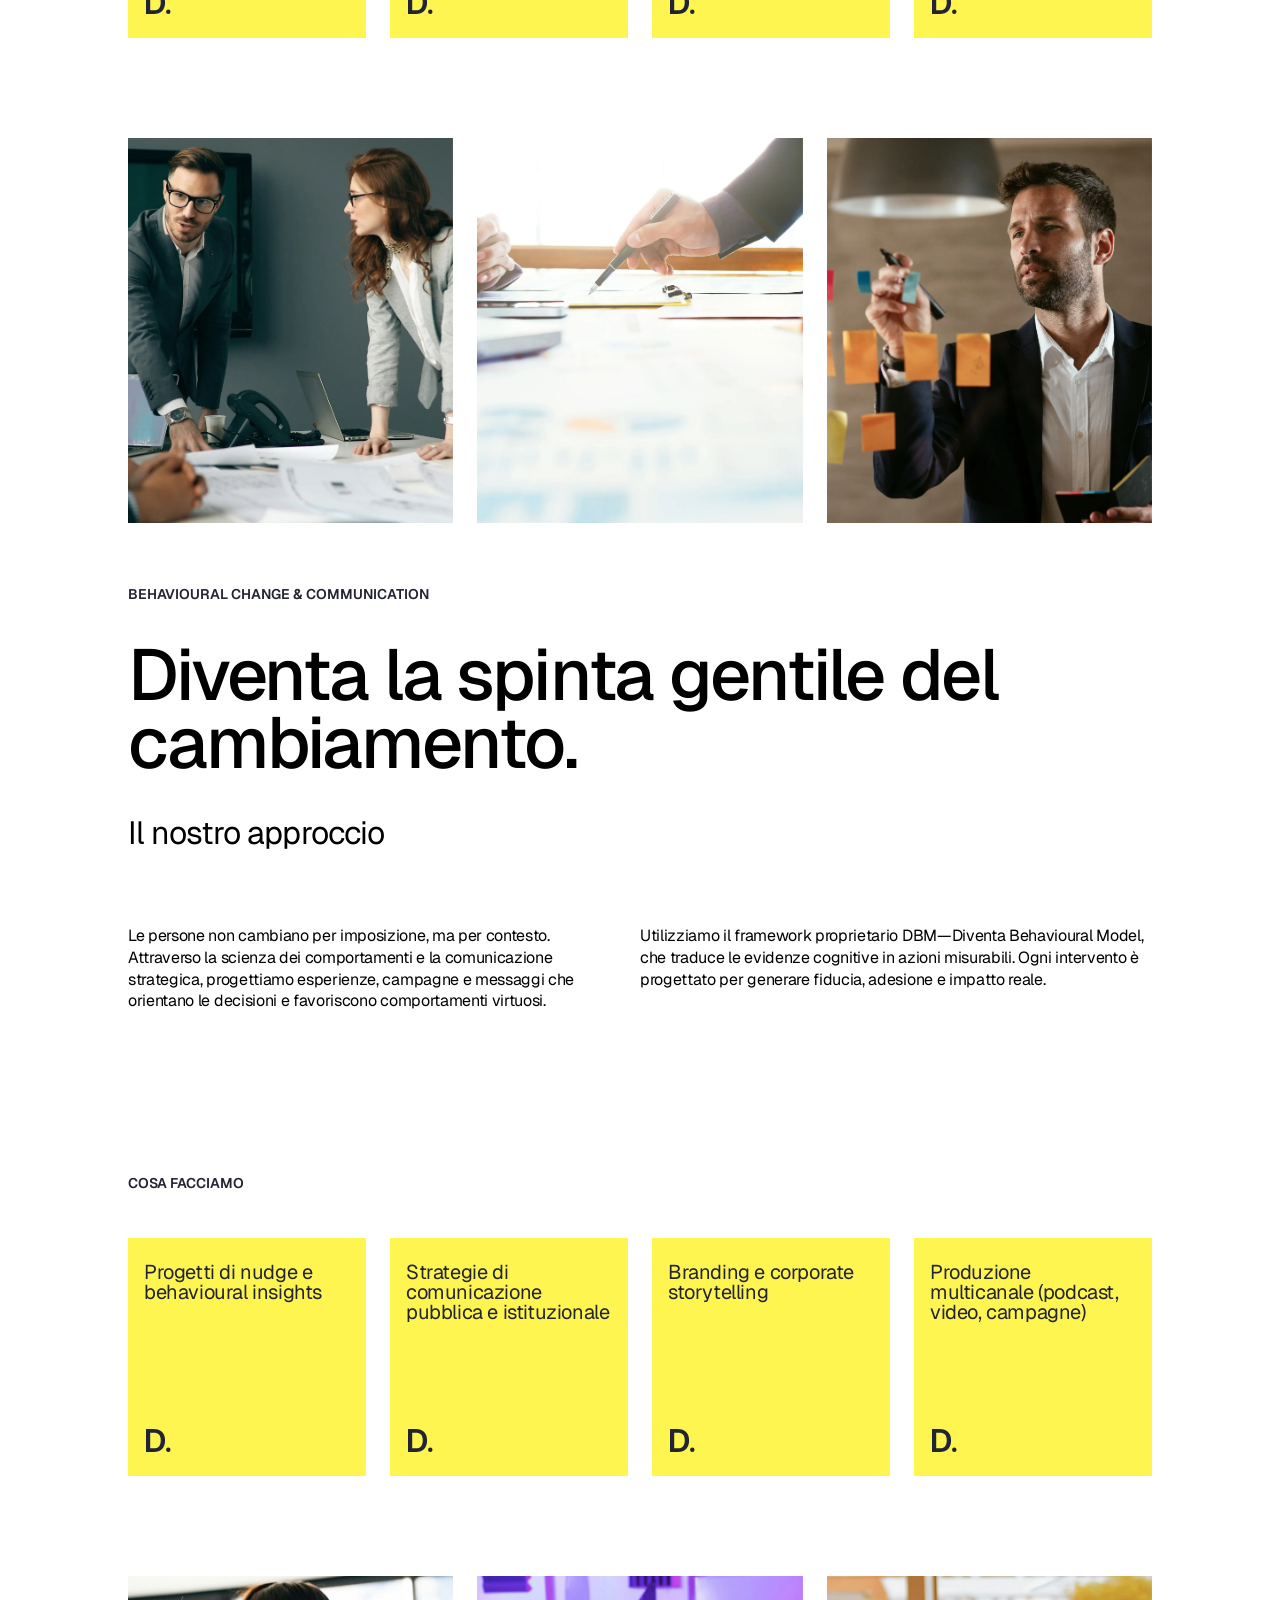
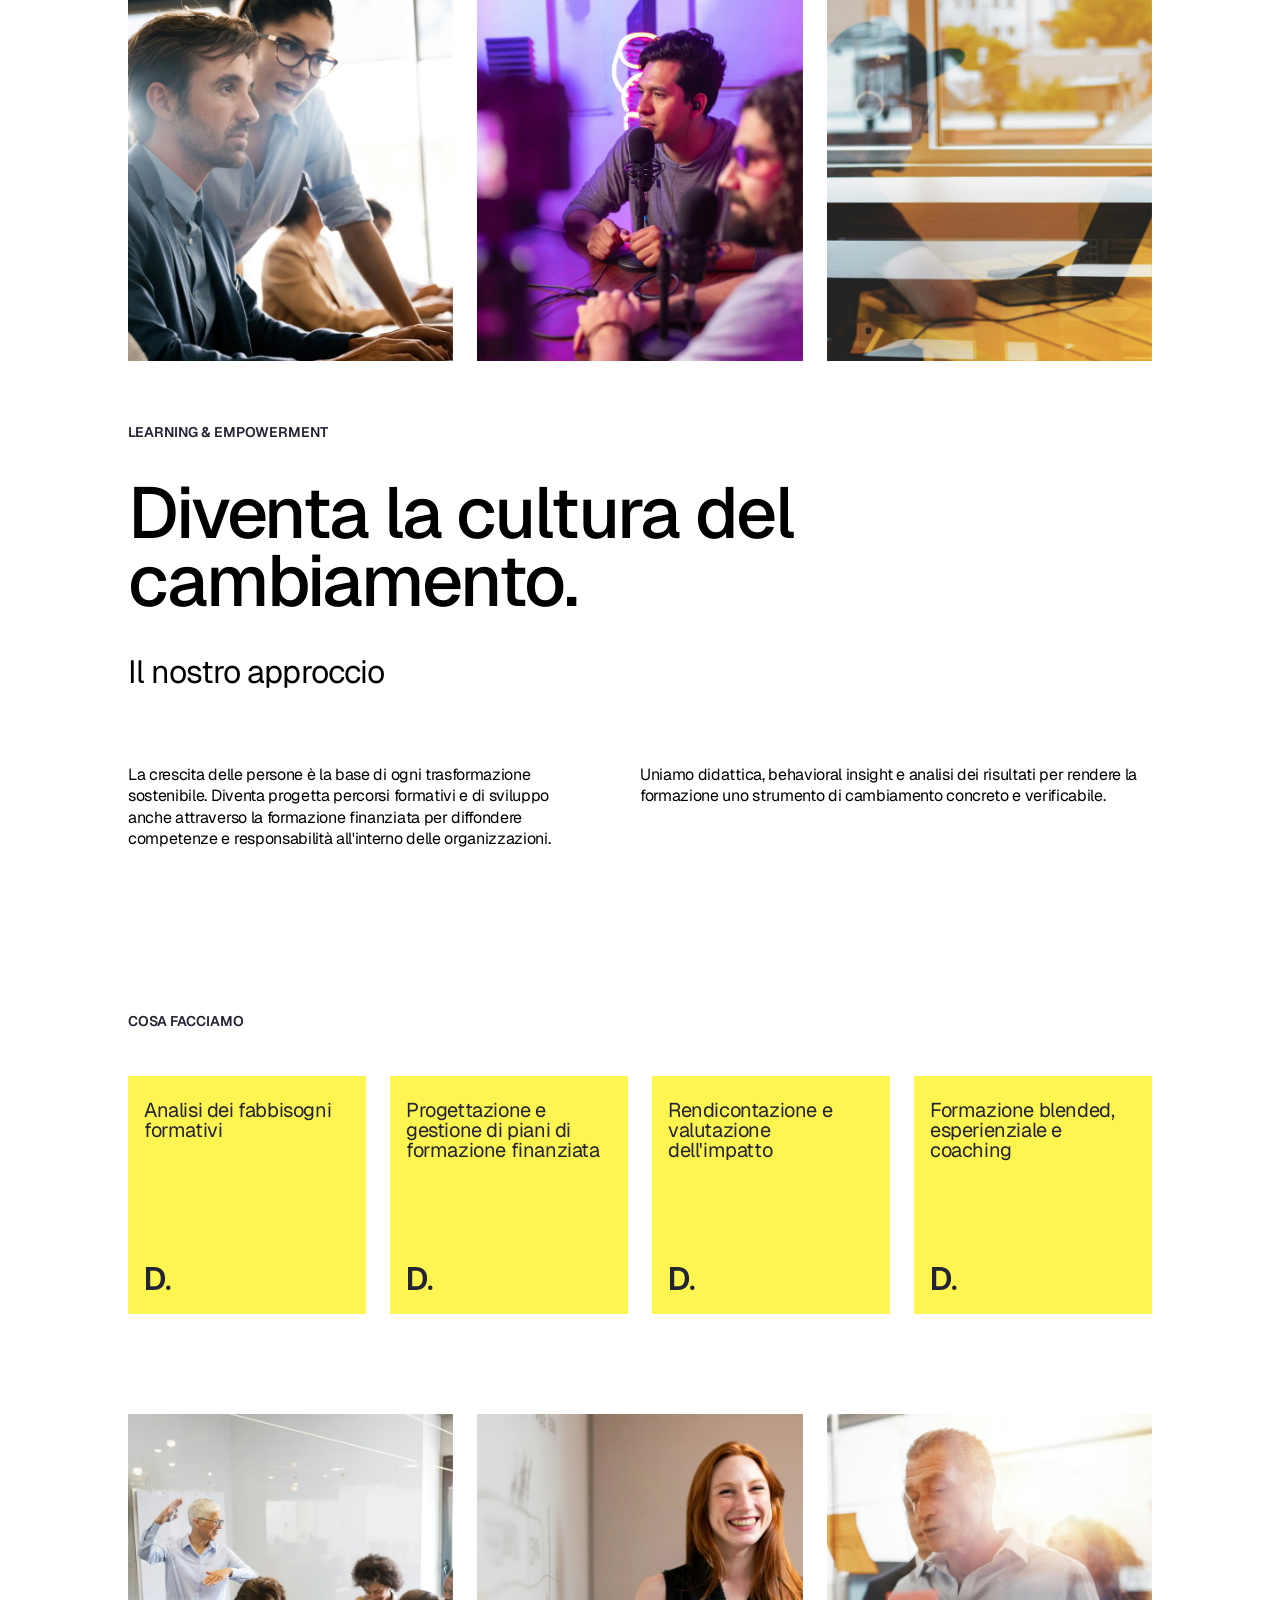
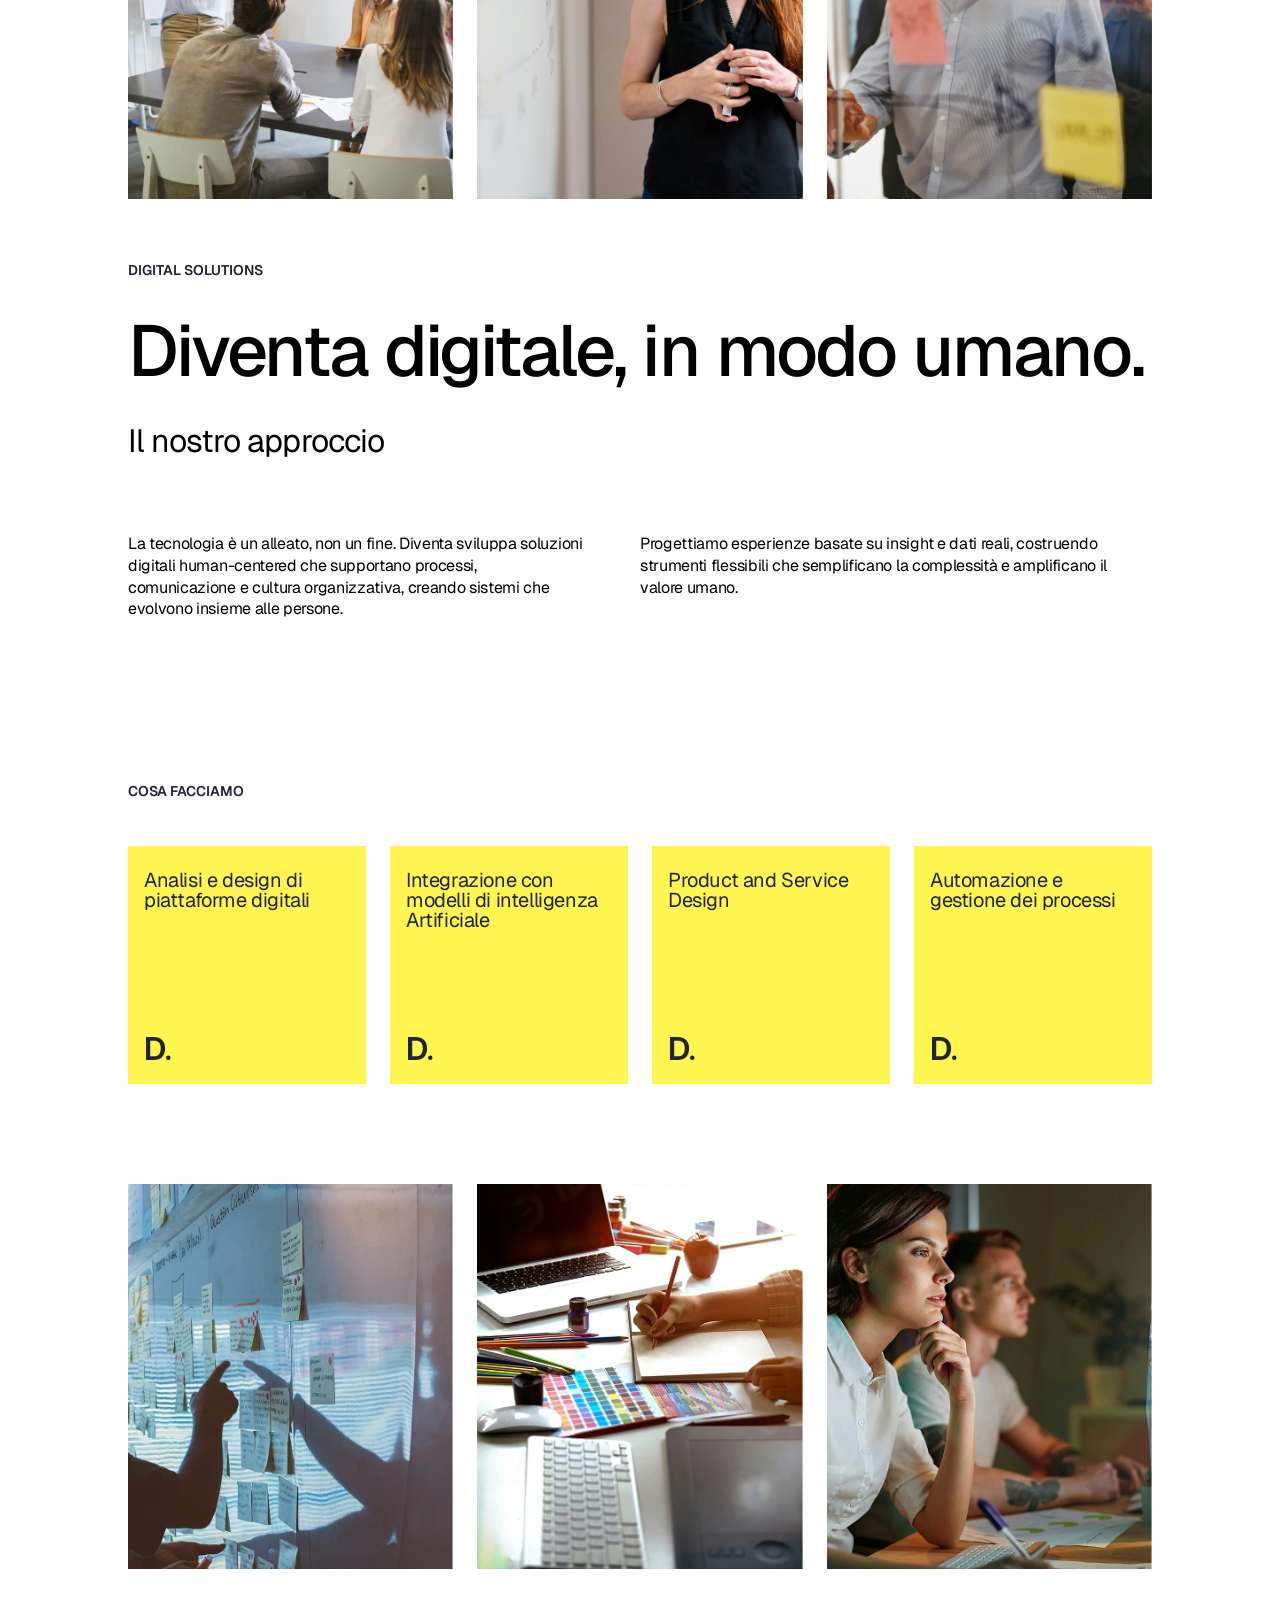
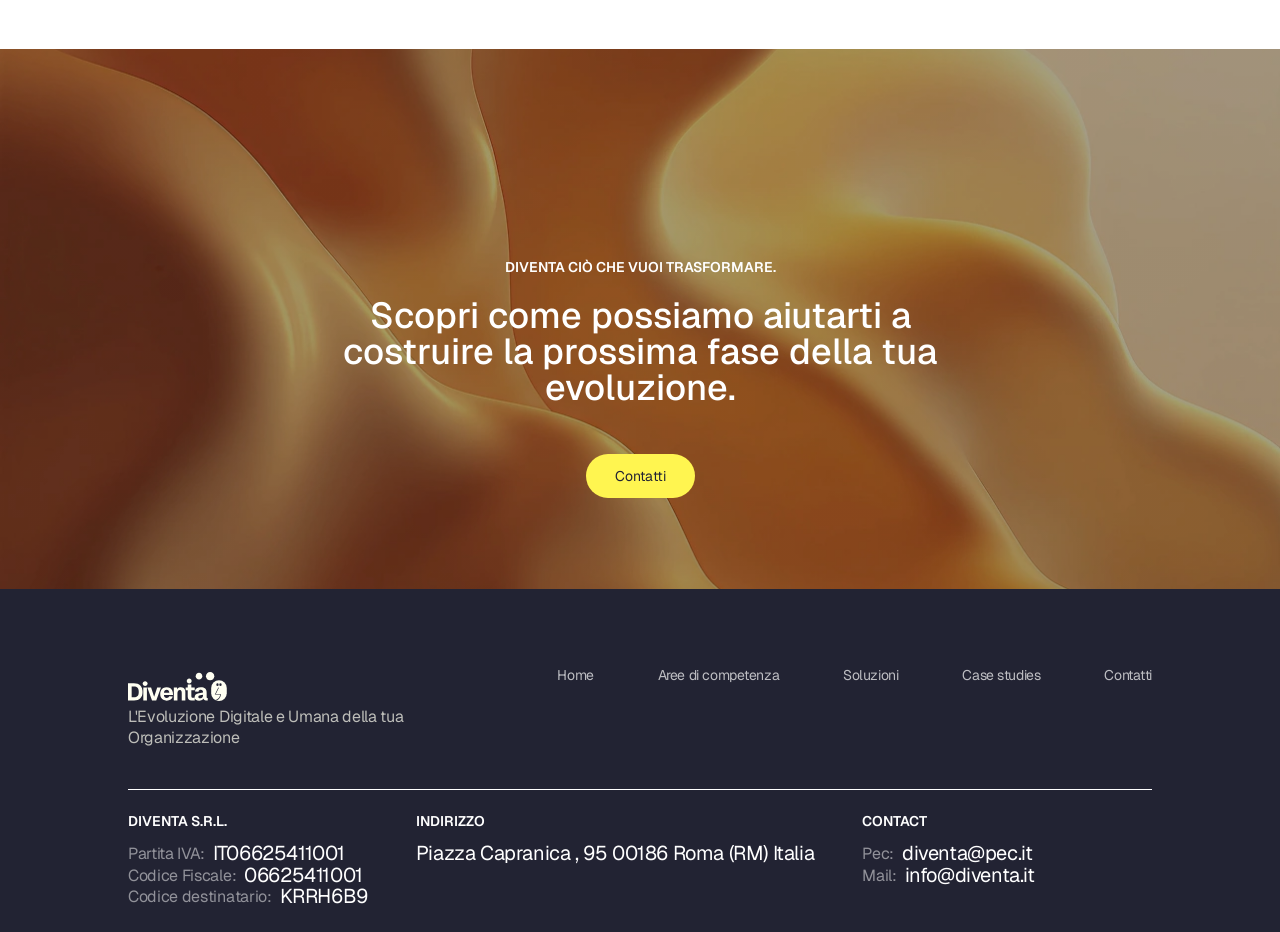
==== commit 9a1a9211: "contatti" ====
--- a/aree-di-competenza.html
+++ b/aree-di-competenza.html
@@ -23,7 +23,7 @@
                             >
                             <a class="desktop-menu" href="soluzioni.html">Soluzioni</a>
                             <a class="desktop-menu" href="#">Case studies</a>
-                            <a class="desktop-menu" href="#">Contatti</a>
+                            <a class="desktop-menu" href="contatti.html">Contatti</a>
                         </nav>
                         <img
                             class="hamburger-menu"
@@ -415,7 +415,7 @@
                         Scopri come possiamo aiutarti a costruire la prossima
                         fase della tua evoluzione.
                     </h2>
-                    <button class="btn btn--primary">Contatti</button>
+                    <a href="contatti.html" class="btn btn--primary">Contatti</a>
                 </div>
             </section>
         </main>
@@ -435,7 +435,7 @@
                     >
                     <a href="soluzioni.html" class="link">Soluzioni</a>
                     <a href="#" class="link">Case studies</a>
-                    <a href="#" class="link">Contatti</a>
+                    <a href="contatti.html" class="link">Contatti</a>
                 </nav>
             </div>
             <div class="container footer-bottom">
--- a/css/style.css
+++ b/css/style.css
@@ -804,6 +804,79 @@
     align-items: flex-end;
 }
 
+/* ==================== CONTATTI ==================== */
+.contact-intro {
+    background-color: #fff550;
+    padding: 80px 0 40px;
+}
+
+.contact-steps {
+    background-color: #fff550;
+    padding-bottom: 80px;
+}
+
+.contact-image {
+    height: 90vh;
+    min-height: 600px;
+    background-size: cover;
+    background-position: center;
+    display: flex;
+    align-items: flex-end;
+}
+
+.contact-image__content {
+    display: flex;
+    flex-direction: column;
+    gap: 32px;
+    padding-bottom: 60px;
+}
+
+.contact-image__title {
+    color: white;
+}
+
+.contact-image__bottom {
+    display: flex;
+    flex-direction: column;
+    gap: 16px;
+}
+
+.contact-image__bottom h3,
+.contact-image__bottom p {
+    color: white;
+}
+
+@media (min-width: 768px) {
+    .contact-image__bottom {
+        flex-direction: row;
+        justify-content: space-between;
+        align-items: flex-end;
+        gap: 48px;
+    }
+
+    .contact-image__bottom h3 {
+        flex: 0 0 auto;
+        max-width: 40%;
+    }
+
+    .contact-image__bottom p {
+        max-width: 40%;
+    }
+}
+
+.contact-cta {
+    background-color: #fff550;
+    padding: 120px 0;
+}
+
+.contact-cta__content {
+    display: flex;
+    flex-direction: column;
+    align-items: center;
+    text-align: center;
+    gap: 32px;
+}
+
 /* ==================== FOOTER ==================== */
 .footer {
     width: 100%;
